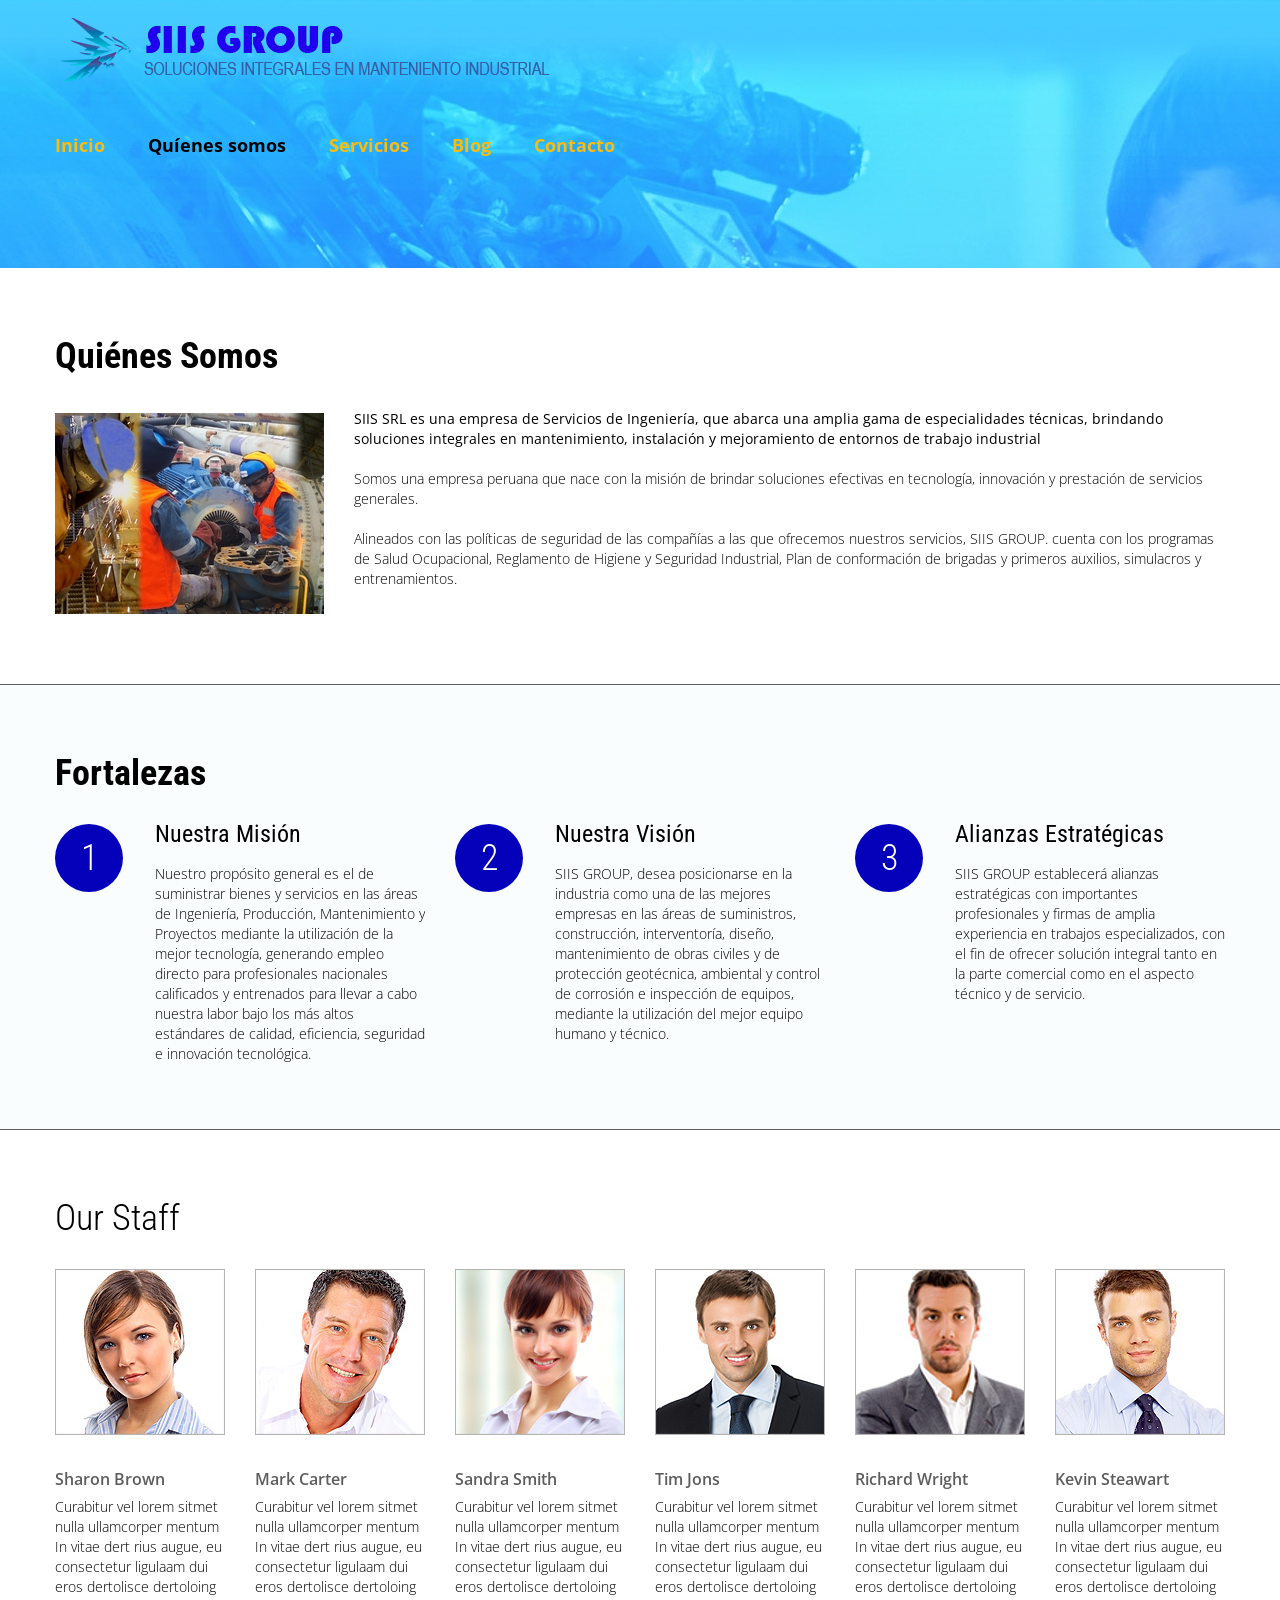
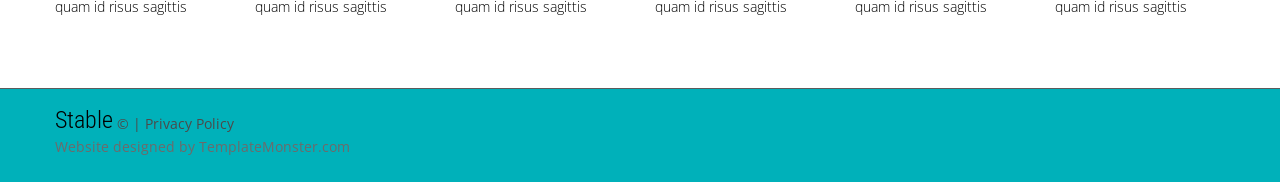
==== about.html @ 11488ed0 "Add files via upload" ====
<!DOCTYPE html>
<html lang="en">
<head>
<title>About</title>
<meta charset="utf-8">
<meta name="format-detection" content="telephone=no" />
<link rel="icon" href="images/favicon.ico">
<link rel="shortcut icon" href="images/favicon.ico" />
<link rel="stylesheet" href="css/style.css">
<script src="js/jquery.js"></script>
<script src="js/jquery-migrate-1.1.1.js"></script>
<script src="js/jquery.easing.1.3.js"></script>
<script src="js/script.js"></script> 
<script src="js/superfish.js"></script>
<script src="js/jquery.equalheights.js"></script>
<script src="js/jquery.mobilemenu.js"></script>
<script src="js/tmStickUp.js"></script>
<script src="js/jquery.ui.totop.js"></script>
<script>
 $(window).load(function(){
  $().UItoTop({ easingType: 'easeOutQuart' });
  $('#stuck_container').tmStickUp({});  
 }); 
</script>
<!--[if lt IE 8]>
 <div style=' clear: both; text-align:center; position: relative;'>
   <a href="http://windows.microsoft.com/en-US/internet-explorer/products/ie/home?ocid=ie6_countdown_bannercode">
     <img src="http://storage.ie6countdown.com/assets/100/images/banners/warning_bar_0000_us.jpg" border="0" height="42" width="820" alt="You are using an outdated browser. For a faster, safer browsing experience, upgrade for free today." />
   </a>
</div>
<![endif]-->
<!--[if lt IE 9]>
<script src="js/html5shiv.js"></script>
<link rel="stylesheet" media="screen" href="css/ie.css">
<![endif]-->
</head>
<body>
<!--==============================
              header
=================================-->
<header>
  <div class="container">
    <div class="row">
      <div class="grid_12 rel">
        <h1>
          <a href="index.html">
            <img src="images/logo.png" alt="Logo alt">
          </a>
        </h1>
      </div>
    </div>
  </div>
  <section id="stuck_container">
  <!--==============================
              Stuck menu
  =================================-->
    <div class="container">
      <div class="row">
        <div class="grid_12 ">
          <div class="navigation ">
            <nav>
              <ul class="sf-menu">
               <li><a href="index.html"><strong>Inicio</strong></a></li>
               <li class="current"><a href="about.html"><strong>Quíenes somos</strong></a></li>
               <li><a href="services.html"><strong>Servicios</strong></a></li>
               <li><a href="blog.html"><strong>Blog</strong></a></li>
               <li><a href="contacts.html"><strong>Contacto</strong></a></li>
             </ul>
            </nav>
            <div class="clear"></div>
          </div>       
         <div class="clear"></div>  
        </div>
     </div> 
    </div> 
  </section>
</header>
<!--=====================
          Content
======================-->
<section id="content"><div class="ic">More Website Templates @ TemplateMonster.com - July 28, 2014!</div>
  <div class="container">
    <div class="row">
      <div class="grid_12">
        <h3><strong>Quiénes Somos</strong></h3>
        <img src="images/page2_img.jpg" alt="" class="img_inner fleft">
        <div class="extra_wrapper">
          <p class="fwn"><a href="#">SIIS SRL es una empresa de Servicios de Ingeniería, que abarca una amplia gama de especialidades técnicas, brindando soluciones integrales en mantenimiento, instalación y mejoramiento de entornos de trabajo industrial </a></p>
          <p> Somos una empresa peruana que nace con la misión de brindar soluciones efectivas en tecnología, innovación y prestación de servicios generales. </p>
          <p>Alineados con las políticas de seguridad de las compañías a las que ofrecemos nuestros servicios, SIIS GROUP. cuenta con los programas de Salud Ocupacional, Reglamento de Higiene y Seguridad Industrial, Plan de conformación de brigadas y primeros auxilios, simulacros y entrenamientos.&nbsp;</p>
        </div>
      </div>
    </div>
  </div>
  <article class="content_gray offset__1">
    <div class="container">
      <div class="row">
        <div class="grid_12">
          <h3><strong>Fortalezas&nbsp;</strong></h3>
        </div>
        <div class="grid_4">
          <div class="block-3">
            <div class="count">1</div>
            <div class="extra_wrapper">
              <div class="text1"><a href="#">Nuestra Misión</a></div>
              Nuestro propósito general es el de suministrar bienes y servicios en las áreas de Ingeniería, Producción, Mantenimiento y Proyectos mediante la utilización de la mejor tecnología, generando empleo directo para profesionales nacionales calificados y entrenados para llevar a cabo nuestra labor bajo los más altos estándares de calidad, eficiencia, seguridad e innovación tecnológica. 
            </div>
          </div>
        </div>
        <div class="grid_4">
          <div class="block-3">
            <div class="count">2</div>
            <div class="extra_wrapper">
              <div class="text1"><a href="#"> Nuestra Visión</a></div>
              SIIS GROUP, desea posicionarse en la industria como una de las mejores empresas en las áreas de suministros, construcción, interventoría, diseño, mantenimiento de obras civiles y de protección geotécnica, ambiental y control de corrosión e inspección de equipos, mediante la utilización del mejor equipo humano y técnico.  
            </div>
          </div>
        </div>
        <div class="grid_4">
          <div class="block-3">
            <div class="count">3</div>
            <div class="extra_wrapper">
              <div class="text1"><a href="#">Alianzas Estratégicas&nbsp;</a></div>
              SIIS GROUP establecerá alianzas estratégicas con importantes profesionales y firmas de amplia experiencia en trabajos especializados, con el fin de ofrecer solución integral tanto en la parte comercial como en el aspecto técnico y de servicio. 
            </div>
          </div>
        </div>
      </div>
    </div>
  </article>
  <div class="container">
    <div class="row">
      <div class="grid_12">
        <h3>Our Staff</h3>
      </div>
      <div class="grid_2">
        <img src="images/page2_img1.jpg" alt="" class="bord_img">
        <div class="text2"><a href="#">Sharon Brown</a></div>Curabitur vel lorem sitmet nulla ullamcorper mentum In vitae dert rius augue, eu consectetur ligulaam dui eros dertolisce dertoloing quam id risus sagittis
      </div>
      <div class="grid_2">
        <img src="images/page2_img2.jpg" alt="" class="bord_img">
        <div class="text2"><a href="#">Mark Carter</a></div>Curabitur vel lorem sitmet nulla ullamcorper mentum In vitae dert rius augue, eu consectetur ligulaam dui eros dertolisce dertoloing quam id risus sagittis
      </div>
      <div class="grid_2">
        <img src="images/page2_img3.jpg" alt="" class="bord_img">
        <div class="text2"><a href="#">Sandra Smith</a></div>Curabitur vel lorem sitmet nulla ullamcorper mentum In vitae dert rius augue, eu consectetur ligulaam dui eros dertolisce dertoloing quam id risus sagittis
      </div>
      <div class="grid_2">
        <img src="images/page2_img4.jpg" alt="" class="bord_img">
        <div class="text2"><a href="#">Tim Jons</a></div>Curabitur vel lorem sitmet nulla ullamcorper mentum In vitae dert rius augue, eu consectetur ligulaam dui eros dertolisce dertoloing quam id risus sagittis
      </div>
      <div class="grid_2">
        <img src="images/page2_img5.jpg" alt="" class="bord_img">
        <div class="text2"><a href="#">Richard Wright</a></div>Curabitur vel lorem sitmet nulla ullamcorper mentum In vitae dert rius augue, eu consectetur ligulaam dui eros dertolisce dertoloing quam id risus sagittis
      </div>
      <div class="grid_2">
        <img src="images/page2_img6.jpg" alt="" class="bord_img">
        <div class="text2"><a href="#">Kevin Steawart</a></div>Curabitur vel lorem sitmet nulla ullamcorper mentum In vitae dert rius augue, eu consectetur ligulaam dui eros dertolisce dertoloing quam id risus sagittis
      </div>
    </div>
  </div>
</section>
<!--==============================
              footer
=================================-->
<footer id="footer">
  <div class="container">
    <div class="row">
      <div class="grid_12"> 
        <div class="copyright"><span class="brand">Stable</span> &copy; <span id="copyright-year"></span> | <a href="#">Privacy Policy</a>
          <div class="sub-copy">Website designed by <a href="http://www.templatemonster.com/" rel="nofollow">TemplateMonster.com</a></div>
        </div>
      </div>
    </div>
  </div>  
</footer>
<a href="#" id="toTop" class="fa fa-chevron-up"></a>
</body>
</html>
---- css/style.css ----
@import '../css/grid.css';
@import '../css/font-awesome.css';
@import url(//fonts.googleapis.com/css?family=Open+Sans:400);
@import url(//fonts.googleapis.com/css?family=Open+Sans:300);
@import url(//fonts.googleapis.com/css?family=Open+Sans:600);
@import url(//fonts.googleapis.com/css?family=Open+Sans:700);
@import url(//fonts.googleapis.com/css?family=Open+Sans:300italic);
@import url(//fonts.googleapis.com/css?family=Roboto+Condensed:400);
@import url(//fonts.googleapis.com/css?family=Roboto+Condensed:300);
.navigation {
  z-index: 999;
  position: relative;
  padding: 35px 0;
}
.navigation .sf-menu {
  z-index: 990;
  text-align: center;
  position: relative;
}
.navigation nav {
  position: relative;
  padding: 0;
}
.select-menu {
  display: none !important;
}
.sf-menu ul {
  position: absolute;
  top: -999px;
  display: none;
}
.sf-menu > li > ul > li {
  float: none;
  position: static;
}
.sf-menu > li {
  float: left;
  font-weight: 300;
  position: relative;
  font-size: 18px;
  line-height: 22px;
}
.sf-menu > li + li {
  margin-left: 43px;
}
.sf-menu > li + li:after {
  content: '';
  background: url(../images/menu_sep.png) 0 0 no-repeat;
  height: 5px;
  width: 5px;
  position: absolute;
  left: -20px;
  top: 10px;
}
.sf-menu > li > a {
    position: relative;
    color: #FBBC0E;
    text-align: center;
}
.sf-menu > li > a.sf-with-ul:after {
  content: '';
  position: absolute;
  width: 5px;
  bottom: 15px;
  left: 50%;
  bottom: -5px;
  pointer-events: none;
  z-index: 999;
  width: 0;
  height: 0;
  border-style: solid;
  border-width: 3px 3px 0 3px;
  border-color: #fff transparent transparent transparent;
}
.sf-menu > li.sfHover > a,
.sf-menu > li.current > a,
.sf-menu > li > a:hover {
    color: #000000;
}
/*==================================RESPONSIVE LAYOUTS===============================================*/
@media only screen and (max-width: 767px) {
  .navigation {
    float: none !important;
    padding: 10px 0px 10px !important;
    clear: both;
    margin: 0;
    width: auto;
    min-height: 0px;
  }
  .navigation nav {
    border: none !important;
    float: none !important;
    font: 12px/15px Arial, Helvetica, sans-serif;
    text-transform: uppercase;
    color: #927c67;
    margin: 0 auto;
    padding-left: 0 !important;
  }
  .navigation nav ul {
    border: none;
  }
  .sf-menu {
    display: none !important;
    float: none;
  }
  .select-menu {
    font: 12px/15px Arial, Helvetica, sans-serif;
    color: #202020;
    width: 100%;
    margin: 0 auto;
    float: none;
    outline: none;
    display: block !important;
    border: 2px solid #fff ;
  }
}
#stuck_container {
  -webkit-transition: all 0.4s ease;
  -moz-transition: all 0.4s ease;
  -ms-transition: all 0.4s ease;
  -o-transition: all 0.4s ease;
  transition: all 0.4s ease;
  z-index: 998 !important;
}
#stuck_container .isStuck {
  -webkit-transition: all 0.2s ease;
  -moz-transition: all 0.2s ease;
  -ms-transition: all 0.2s ease;
  -o-transition: all 0.2s ease;
  transition: all 0.2s ease;
}
#stuck_container .isStuck .menuBox {
  margin: 0;
  -webkit-transition: 0.4s ease;
  transition: 0.4s ease;
}
@media only screen and (min-width: 979px) {
  .isStuck {
    background-color: #000;
    box-shadow: 0 5px 5px rgba(0, 0, 0, 0.15);
  }
}
@media only screen and (max-width: 979px) {
  #stuck_container {
    position: relative !important;
    box-shadow: none;
  }
  .pseudoStickyBlock {
    height: 0 !important;
  }
}
html {
  width: 100%;
}
a[href^="tel:"] {
  color: inherit;
  text-decoration: none;
}
sss * {
  -webkit-text-size-adjust: none;
}
body {
    position: relative;
    background: #00b1ba;
    color: #000000;
    font: 300 14px/20px 'Open Sans', sans-serif;
}

.ic {
	border:0;
	float:right;
	background:#fff;
	color:#f00;
	width:50%;
	line-height:10px;
	font-size:10px;
	margin:-220% 0 0 0;
	overflow:hidden;
	padding:0
}

strong {
  font-weight: 700;
}
address {
  font-style: normal;
}
p {
  margin-bottom: 20px;
}
p.offset__1 {
  margin-bottom: 13px;
}
input,
textarea {
  border-radius: 0 !important;
  outline: none !important;
  -webkit-appearance: none;
}
img {
  max-width: 100%;
}
/****Heads****/
h1,
h2,
h3,
h4,
h5,
h6 {
  font-weight: 300;
  color: #000000;
  font-family: 'Roboto Condensed', sans-serif;
}
h2 {
    color: #2200EE;
    font-size: 55px;
    line-height: 72px;
    margin-top: -18px;
    margin-bottom: 32px;
}
.row .grid_5 h2 {
}
.row .grid_5 h2 {
}
.row .grid_5 h2 {
}
.row .grid_5 h2 {
}
.row .grid_5 h2 {
}





h2.head__1 {
  padding-top: 74px;
  font-size: 72px;
  margin-bottom: 26px;
  color: #000000;
}
h3 {
  font-size: 36px;
  line-height: 72px;
  padding-top: 52px;
  margin-bottom: 17px;
}
h3.head__1 {
  margin-bottom: 12px;
  padding-top: 15px;
}
h4 {
  font-size: 28px;
  line-height: 36px;
  font-weight: normal;
  padding-top: 60px;
  margin-bottom: 26px;
}
/****Lists****/
ul {
  padding: 0;
  margin: 0;
  list-style: none;
}
.list-1 {
  padding-top: 1px;
}
.list-1 li {
  color: #5e5d5d;
  position: relative;
  padding-left: 26px;
  font-weight: normal;
}
.list-1 li:after {
  top: 1px;
  color: #929191;
  content: '';
  font: 14px/20px 'FontAwesome';
  position: absolute;
  left: 0;
  top: 0;
}
.list-1 li + li {
  margin-top: 10px;
}
.cont_address {
  font-weight: normal;
  color: #5e5d5d;
}
.cont_address li + li {
  margin-top: 10px;
}
/****Links****/
a {
  text-decoration: none;
  color: inherit;
  outline: none;
  -webkit-transition: 0.5s ease;
  transition: 0.5s ease;
}
a:hover {
    color: #003EFF;
}
.link-1 {
  color: #464545;
  font-size: 22px;
  line-height: 36px;
  display: inline-block;
  margin-top: 4px;
  font: 22px/36px 'Roboto Condensed', sans-serif;
}
.btn {
  float: right;
  display: block;
  color: #ffffff;
  font: 20px/24px 'Roboto Condensed', sans-serif;
  padding: 5px 17px 6px;
  background-color: #00b1ba;
}
.btn:hover {
  background-color: #000000;
  color: #ffffff;
}
/****classes****/
.mb0 {
  margin-bottom: 0px !important;
}
.m0 {
  margin: 0 !important;
}
.pad0 {
  padding: 0 !important;
}
.img_inner {
  max-width: 100%;
  -webkit-box-sizing: border-box;
  -moz-box-sizing: border-box;
  box-sizing: border-box;
  margin-bottom: 10px;
  margin-top: 4px;
}
.img_inner.fleft {
  float: left;
  width: auto !important;
  margin-right: 30px;
  margin-bottom: 0px;
}
.img_inner.fleft.noresize {
  margin-right: 20px;
  margin-top: 5px;
}
.img_fright {
  position: relative;
  top: -1px;
  margin-left: 20px;
  float: right;
}
.oh {
  overflow: hidden;
}
.fwn {
  font-weight: normal;
}
.fright {
  float: right !important;
}
.upp {
  text-transform: uppercase;
}
.alright {
  text-align: right;
}
.ta__center {
  text-align: center;
}
.ta__left {
  text-align: left;
}
.td__underline {
  text-decoration: underline;
}
.fw_med {
  font-weight: 500;
}
.wrapper,
.extra_wrapper {
  overflow: hidden;
}
.clear {
  float: none !important;
  clear: both;
}
.oh {
  overflow: hidden;
}
.nowrap {
  white-space: nowrap;
}
.rel {
  position: relative;
}
/*header*/
header {
    color: #FBBC0E;
    display: block;
    position: relative;
    z-index: 999;
    padding: 18px 0 77px;
    background: url(../images/slide.jpg) center 0 no-repeat;
}
header .rel {
  z-index: 999;
}
header h1 {
  text-align: center;
  z-index: 999;
  float: left;
  margin-bottom: 10px;
}
header h1 a {
  display: block;
  overflow: hidden;
  font-size: 0;
  line-height: 0;
  -webkit-transition: 0s ease;
  transition: 0s ease;
}
header h1.stuck_head {
  opacity: 0;
}
.page1_header {
  font-weight: 300;
  font-size: 30px;
  line-height: 36px;
  padding-top: 13px;
}
.page1_header .banner {
  background-color: #088389;
  color: #ffffff;
  display: block;
  width: 50%;
  text-align: center;
  float: left;
  font-size: 18px;
  padding: 59px 0 14px;
}
.page1_header .banner .fa {
  margin-bottom: 27px;
  display: block;
  font-size: 72px;
  line-height: 48px;
}
.page1_header .banner:first-child + .banner {
  background-color: #00b1ba;
}
.page1_header .banner:first-child + .banner + .banner {
  background-color: #00b1ba;
}
.page1_header .banner + .banner + .banner {
  padding-top: 63px;
  padding-bottom: 13px;
}
.page1_header .banner.maxheight1 .fa {
  margin-bottom: 26px;
}
.page1_header .banner:hover {
  background-color: #000000 !important;
}
/****Content****/
#content {
  background-color: #fff;
  padding-bottom: 71px;
}
#content .content_gray {
  background-color: #fafdfe;
  border-top: 1px solid #5c5c5c;
  border-bottom: 1px solid #5c5c5c;
  padding-bottom: 65px;
}
#content .content_gray.offset__1 {
  margin-top: 70px;
}
#content .content_gray.offset__2 {
  margin-top: 71px;
}
#content .content_gray.offset__2 h3 {
  margin-bottom: 12px;
}
/****Non suppage set****/
.page1 header {
  border-bottom: 1px solid #fff;
  padding-bottom: 51px;
}
.page1 #content {
  padding-bottom: 68px;
}
.page1 h3 {
  padding-top: 52px;
  margin-bottom: 10px;
}
/****Blocks****/
.block-1 {
  font: 20px/30px 'Roboto Condensed', sans-serif;
  background-color: #088389;
  color: #ffffff;
  font-size: 20px;
  line-height: 30px;
  padding: 34px 0 18px;
}
.block-1 .support {
  margin-top: -13px;
  display: block;
}
.block-1 .support:hover {
  opacity: 0.4;
}
.block-1 .block-1_count {
  font-weight: 300;
  float: left;
  width: 100px;
  font-size: 72px;
  line-height: 58px;
}
.greet {
  padding: 0 70px 60px;
}
.greet p {
  font-size: 16px;
  margin-bottom: 22px;
}
.bq1 {
    position: relative;
    top: 3px;
    background-color: #f2f5f6;
    padding: 31px 57px 40px 58px;
    color: #000000;
}
.bq1 p {
    font-style: italic;
    margin-bottom: 11px;
}
.bq1 span {
  display: block;
  float: right;
  font-size: 16px;
  font-weight: 600;
}
.bq1 + .bq1 {
  margin-top: 56px;
}
.block-2 {
  overflow: hidden;
}
.block-2 + .block-2 {
  margin-top: 36px;
}
.block-2 + .block-2.offset__1 {
  margin-top: 62px;
}
.block-3 {
  margin-top: -2px;
}
.block-3 .count {
    background-color: #0500BA;
    color: #ffffff;
    width: 68px;
    height: 68px;
    text-align: center;
    float: left;
    margin-right: 32px;
    font: 300 36px/68px 'Roboto Condensed', sans-serif;
    border-radius: 500px;
}
.bord_img {
  margin-top: -2px;
  width: 100%;
  -webkit-box-sizing: border-box;
  -moz-box-sizing: border-box;
  box-sizing: border-box;
  margin-bottom: 34px;
  border: 1px solid #b6b3b3;
}
.blog {
  padding-top: 38px;
  overflow: hidden;
}
.blog .extra_wrapper {
  overflow: visible;
}
.blog time {
  margin-right: 32px;
  padding-top: 42px;
  float: left;
  text-align: center;
  display: block;
  font: 300 18px/24px 'Roboto Condensed', sans-serif;
}
.blog time .count {
  background-color: #00b1ba;
  color: #ffffff;
  width: 68px;
  height: 68px;
  display: block;
  text-align: center;
  font: 300 36px/67px 'Roboto Condensed', sans-serif;
  border-radius: 500px;
  margin-bottom: 10px;
}
.blog time strong {
  margin-bottom: 3px;
  font-weight: normal;
  display: block;
  font-size: 24px;
}
.blog p {
  overflow: hidden;
}
.blog p em {
  font-style: italic;
  display: block;
}
.blog .comment {
  display: block;
  float: right;
  margin-right: 20px;
  margin-top: -3px;
  font: 18px/24px 'Roboto Condensed', sans-serif;
}
.blog .comment .fa {
  margin-right: 7px;
  color: #00b1ba;
  margin-top: 1px;
  font-size: 30px;
  line-height: 22px;
}
.blog .link-1 {
  margin-top: 18px;
}
.blog + .blog {
  margin-top: 24px;
}
/****Separators****/
/****Text styles****/
.text1 {
  font: 24px/20px 'Roboto Condensed', sans-serif;
  margin-bottom: 20px;
}
.text2 {
  font-size: 16px;
  line-height: 20px;
  font-weight: 600;
  margin-bottom: 8px;
  color: #5e5d5d;
}
.text3 {
  font-size: 18px;
  line-height: 20px;
  display: block;
}
.color1 {
  color: #00b1ba;
}
.color1 a:hover,
a.color1:hover {
  color: #464545;
}
.color2 {
  color: #464545;
}
.color3 {
  color: #5e5d5d;
}
/****Map****/
.map {
  overflow: hidden;
  padding-top: 1px;
}
.map figure {
  position: relative;
  display: block;
  width: 100%;
  -webkit-box-sizing: border-box;
  -moz-box-sizing: border-box;
  box-sizing: border-box;
}
.map figure iframe {
  width: 100%;
  height: 399px;
  max-width: 100%;
}
.address1 {
  display: block;
  float: left;
}
.address1 + .address1 {
  margin-left: 70px;
}
.address1 dt {
  margin-bottom: 13px;
}
.address1 dd span {
  min-width: 144px;
  display: inline-block;
  text-align: left;
}
.address1 dd span.col1 {
  min-width: 0;
}
/**Footer**/
#footer {
  padding: 25px 0;
  border-top: 1px solid #5c5c5c;
}
#footer a:hover {
  color: #ffffff;
}
#footer .copyright {
  font-weight: normal;
  color: #4b4a4a;
}
#footer .copyright .brand {
  position: relative;
  top: -4px;
  color: #000000;
  font: 300 24px/20px 'Roboto Condensed', sans-serif;
}
#footer .copyright .sub-copy {
  padding-top: 3px;
  color: #6d6a6a;
}
#toTop {
  display: none;
  text-decoration: none;
  position: fixed;
  bottom: 40px;
  left: 51%;
  margin-left: 640px;
  overflow: hidden;
  border: none;
  background-color: #6b6b6b;
  color: #ffffff;
  width: 38px;
  height: 49px;
  font-size: 22px;
  line-height: 49px;
  text-align: center;
  z-index: 20;
  -webkit-transition: color 0.5s ease;
  transition: color 0.5s ease;
}
#toTop:hover {
  outline: none;
  color: #00b1ba;
}
/*==================================RESPONSIVE LAYOUTS===============================================*/
@media only screen and (max-width: 1199px) {
  .extra_wrapper {
    overflow: visible;
  }
  .banner {
    -webkit-box-sizing: border-box;
    -moz-box-sizing: border-box;
    box-sizing: border-box;
    padding-left: 10px !important;
    padding-right: 10px !important;
  }
  h2 {
    margin-top: 0;
  }
  h3 {
    font-size: 26px;
  }
  .text1 {
    font-size: 20px;
  }
  .page1 header {
    -webkit-background-size: auto 100% !important;
    background-size: auto 100% !important;
  }
  .comment {
    margin-left: 10px;
  }
}
@media only screen and (max-width: 979px) {
  .map figure,
  .map figure iframe,
  #form input,
  #form textarea,
  #form .success {
    width: 100% !important;
    float: none !important;
  }
  #form .success {
    -webkit-box-sizing: border-box;
    -moz-box-sizing: border-box;
    box-sizing: border-box;
  }
  .map figure {
    height: auto !important;
    margin-bottom: 15px;
  }
  .nowrap {
    white-space: normal;
  }
  .img_inner.fleft {
    margin-bottom: 20px;
  }
}
@media only screen and (max-width: 767px) {
  .fright {
    float: none !important;
  }
  #contact-form {
    padding-top: 30px;
  }
  .text2.color1 {
    margin-top: 30px;
  }
  .address1 + .address1 {
    margin-left: 60px;
  }
  .page1 header {
    padding-bottom: 45px;
  }
  .support {
    margin-top: 0 !important;
  }
  .block-1 .block-1_count {
    margin-bottom: 30px;
  }
  .banner {
    margin-bottom: 10px;
    font-size: 24px !important;
    float: none !important;
    width: 100% !important;
  }
  .greet {
    padding-left: 0;
    padding-right: 0;
  }
  .img_inner,
  .img_inner.fleft {
    width: 100% !important;
    float: none !important;
    margin-right: 0 !important;
    margin-bottom: 20px !important;
    margin-top: 30px;
  }
  .img_inner img,
  .img_inner.fleft img {
    width: 100%;
  }
  header {
    padding-top: 20px;
    padding-bottom: 10px;
  }
  header h1 {
    position: static !important;
    margin-bottom: 20px;
    float: none;
    left: 0;
    text-align: center;
  }
  header h1 a {
    margin: 0 auto;
    max-width: 90%;
    width: 100%;
    display: block;
  }
  header h1 a img {
    display: block;
    margin: 0 auto;
  }
  .map figure iframe {
    height: 300px;
  }
  .content .noresize {
    width: auto !important;
    float: left !important;
    margin-right: 20px !important;
    margin-top: 4px !important;
  }
  .none {
    clear: both;
  }
  .bord_img {
    margin-top: 40px;
  }
  .block-3 {
    margin-bottom: 30px;
  }
}
---- css/ie.css ----
/*.block1_count {
	behavior: url(js/PIE.htc);
	position: relative;
}*/

body {
	min-width: 1120px;
}

#form .invalid .error-message, 
#form .empty .empty-message {
	display: block;

}

#form .error-message, 
#form .empty-message {
	display: none;
}

.support:hover img  {
	filter:progid:DXImageTransform.Microsoft.Alpha(opacity=40);
}


#contact-form .contact-form-loader  {
	display: none;
}

#contact-form.loading .contact-form-loader  {
	display: block;
}
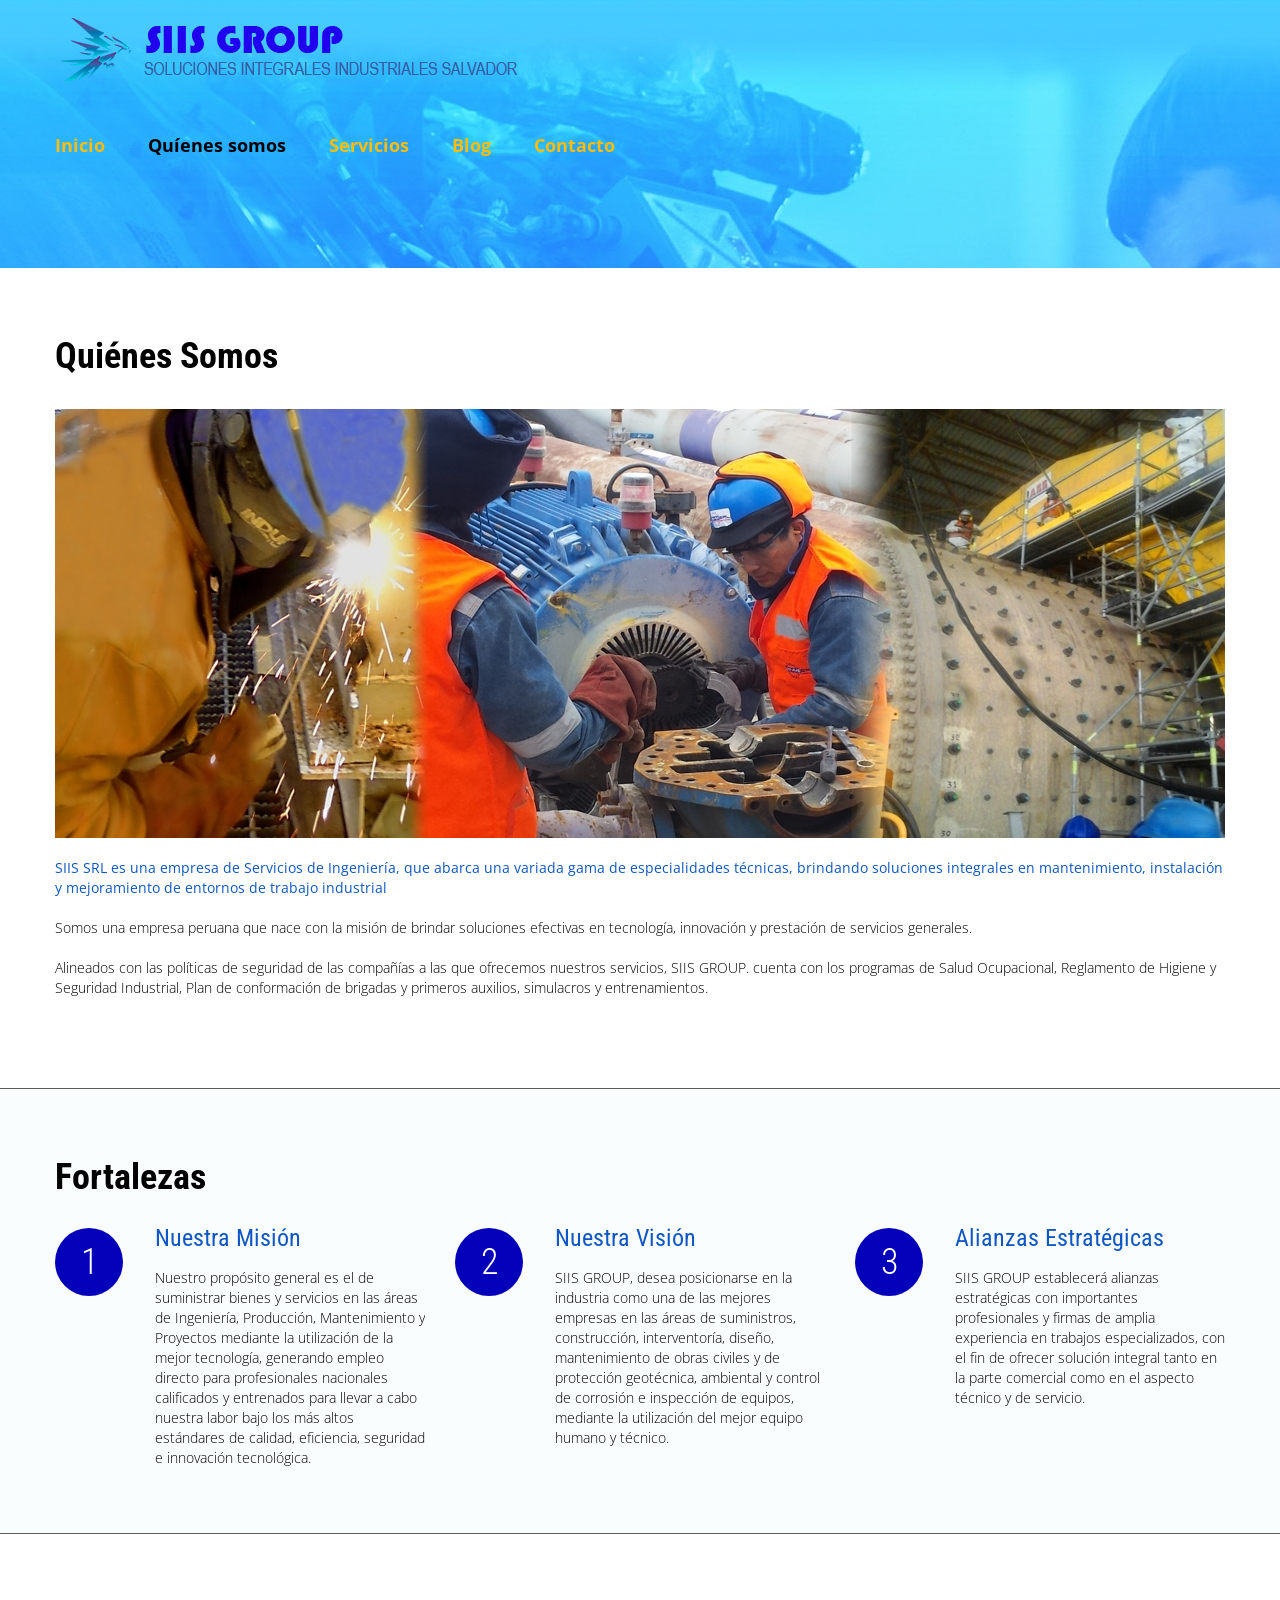
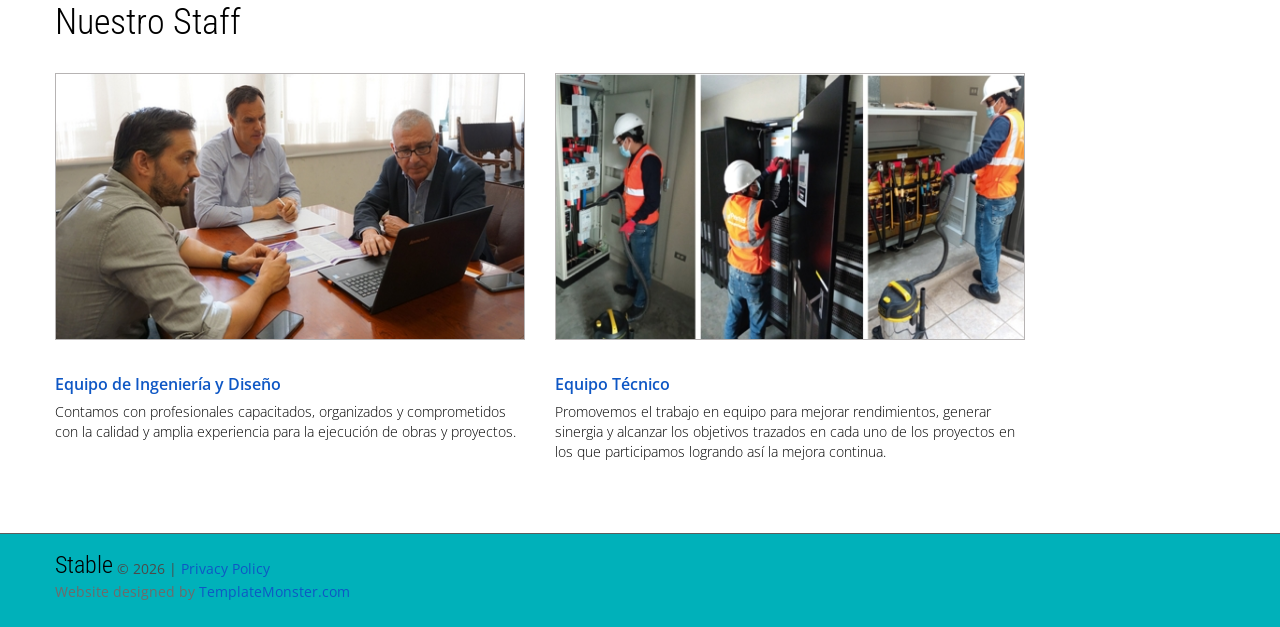
==== commit 23c17311: "Add files via upload" ====
--- a/about.html
+++ b/about.html
@@ -83,9 +83,9 @@
     <div class="row">
       <div class="grid_12">
         <h3><strong>Quiénes Somos</strong></h3>
-        <img src="images/page2_img.jpg" alt="" class="img_inner fleft">
         <div class="extra_wrapper">
-          <p class="fwn"><a href="#">SIIS SRL es una empresa de Servicios de Ingeniería, que abarca una amplia gama de especialidades técnicas, brindando soluciones integrales en mantenimiento, instalación y mejoramiento de entornos de trabajo industrial </a></p>
+          <p class="fwn"><img src="images/1583267687787.jpg" alt=""/></p>
+          <p class="fwn"><a href="#">SIIS SRL es una empresa de Servicios de Ingeniería, que abarca una variada gama de especialidades técnicas, brindando soluciones integrales en mantenimiento, instalación y mejoramiento de entornos de trabajo industrial </a></p>
           <p> Somos una empresa peruana que nace con la misión de brindar soluciones efectivas en tecnología, innovación y prestación de servicios generales. </p>
           <p>Alineados con las políticas de seguridad de las compañías a las que ofrecemos nuestros servicios, SIIS GROUP. cuenta con los programas de Salud Ocupacional, Reglamento de Higiene y Seguridad Industrial, Plan de conformación de brigadas y primeros auxilios, simulacros y entrenamientos.&nbsp;</p>
         </div>
@@ -131,33 +131,17 @@
   <div class="container">
     <div class="row">
       <div class="grid_12">
-        <h3>Our Staff</h3>
+        <h3>Nuestro Staff</h3>
       </div>
-      <div class="grid_2">
-        <img src="images/page2_img1.jpg" alt="" class="bord_img">
-        <div class="text2"><a href="#">Sharon Brown</a></div>Curabitur vel lorem sitmet nulla ullamcorper mentum In vitae dert rius augue, eu consectetur ligulaam dui eros dertolisce dertoloing quam id risus sagittis
-      </div>
-      <div class="grid_2">
-        <img src="images/page2_img2.jpg" alt="" class="bord_img">
-        <div class="text2"><a href="#">Mark Carter</a></div>Curabitur vel lorem sitmet nulla ullamcorper mentum In vitae dert rius augue, eu consectetur ligulaam dui eros dertolisce dertoloing quam id risus sagittis
-      </div>
-      <div class="grid_2">
-        <img src="images/page2_img3.jpg" alt="" class="bord_img">
-        <div class="text2"><a href="#">Sandra Smith</a></div>Curabitur vel lorem sitmet nulla ullamcorper mentum In vitae dert rius augue, eu consectetur ligulaam dui eros dertolisce dertoloing quam id risus sagittis
-      </div>
-      <div class="grid_2">
-        <img src="images/page2_img4.jpg" alt="" class="bord_img">
-        <div class="text2"><a href="#">Tim Jons</a></div>Curabitur vel lorem sitmet nulla ullamcorper mentum In vitae dert rius augue, eu consectetur ligulaam dui eros dertolisce dertoloing quam id risus sagittis
-      </div>
-      <div class="grid_2">
-        <img src="images/page2_img5.jpg" alt="" class="bord_img">
-        <div class="text2"><a href="#">Richard Wright</a></div>Curabitur vel lorem sitmet nulla ullamcorper mentum In vitae dert rius augue, eu consectetur ligulaam dui eros dertolisce dertoloing quam id risus sagittis
-      </div>
-      <div class="grid_2">
-        <img src="images/page2_img6.jpg" alt="" class="bord_img">
-        <div class="text2"><a href="#">Kevin Steawart</a></div>Curabitur vel lorem sitmet nulla ullamcorper mentum In vitae dert rius augue, eu consectetur ligulaam dui eros dertolisce dertoloing quam id risus sagittis
-      </div>
-    </div>
+      <div class="grid_5">
+        <img src="images/Reunion1.JPG" alt="" width="500" height="267" class="bord_img">
+        <div class="text2"><a href="#">Equipo de Ingeniería y Diseño</a></div>
+      Contamos con profesionales capacitados, organizados y comprometidos con la calidad y amplia experiencia para la ejecución de obras y proyectos.      </div>
+      <div class="grid_5">
+        <img src="images/Reunion2.jpg" alt="" height="267" class="bord_img">
+        <div class="text2"><a href="#">Equipo Técnico</a></div>
+      Promovemos el trabajo en equipo para mejorar rendimientos, generar sinergia y alcanzar los objetivos trazados en cada uno de los proyectos en los que participamos logrando así la mejora continua.      </div>
+</div>
   </div>
 </section>
 <!--==============================
--- a/css/style.css
+++ b/css/style.css
@@ -212,8 +212,8 @@
   font-family: 'Roboto Condensed', sans-serif;
 }
 h2 {
-    color: #2200EE;
-    font-size: 55px;
+    color: #000721;
+    font-size: 50px;
     line-height: 72px;
     margin-top: -18px;
     margin-bottom: 32px;
@@ -292,11 +292,11 @@
 }
 /****Links****/
 a {
-  text-decoration: none;
-  color: inherit;
-  outline: none;
-  -webkit-transition: 0.5s ease;
-  transition: 0.5s ease;
+    text-decoration: none;
+    color: #0E57C5;
+    outline: none;
+    -webkit-transition: 0.5s ease;
+    transition: 0.5s ease;
 }
 a:hover {
     color: #003EFF;
@@ -401,7 +401,7 @@
 }
 /*header*/
 header {
-    color: #FBBC0E;
+    color: #FFFFFF;
     display: block;
     position: relative;
     z-index: 999;
@@ -451,10 +451,10 @@
   line-height: 48px;
 }
 .page1_header .banner:first-child + .banner {
-  background-color: #00b1ba;
+    background-color: #FF9900;
 }
 .page1_header .banner:first-child + .banner + .banner {
-  background-color: #00b1ba;
+    background-color: #FF9900;
 }
 .page1_header .banner + .banner + .banner {
   padding-top: 63px;
@@ -500,12 +500,12 @@
 }
 /****Blocks****/
 .block-1 {
-  font: 20px/30px 'Roboto Condensed', sans-serif;
-  background-color: #088389;
-  color: #ffffff;
-  font-size: 20px;
-  line-height: 30px;
-  padding: 34px 0 18px;
+    font: 20px/30px 'Roboto Condensed', sans-serif;
+    background-color: #14406B;
+    color: #ffffff;
+    font-size: 20px;
+    line-height: 30px;
+    padding: 34px 0 18px;
 }
 .block-1 .support {
   margin-top: -13px;
@@ -525,19 +525,19 @@
   padding: 0 70px 60px;
 }
 .greet p {
-  font-size: 16px;
-  margin-bottom: 22px;
+    font-size: 20px;
+    margin-bottom: 22px;
 }
 .bq1 {
     position: relative;
     top: 3px;
     background-color: #f2f5f6;
-    padding: 31px 57px 40px 58px;
+    padding: 31px 31px 31px 31px;
     color: #000000;
 }
 .bq1 p {
     font-style: italic;
-    margin-bottom: 11px;
+    margin-bottom: 21px;
 }
 .bq1 span {
   display: block;
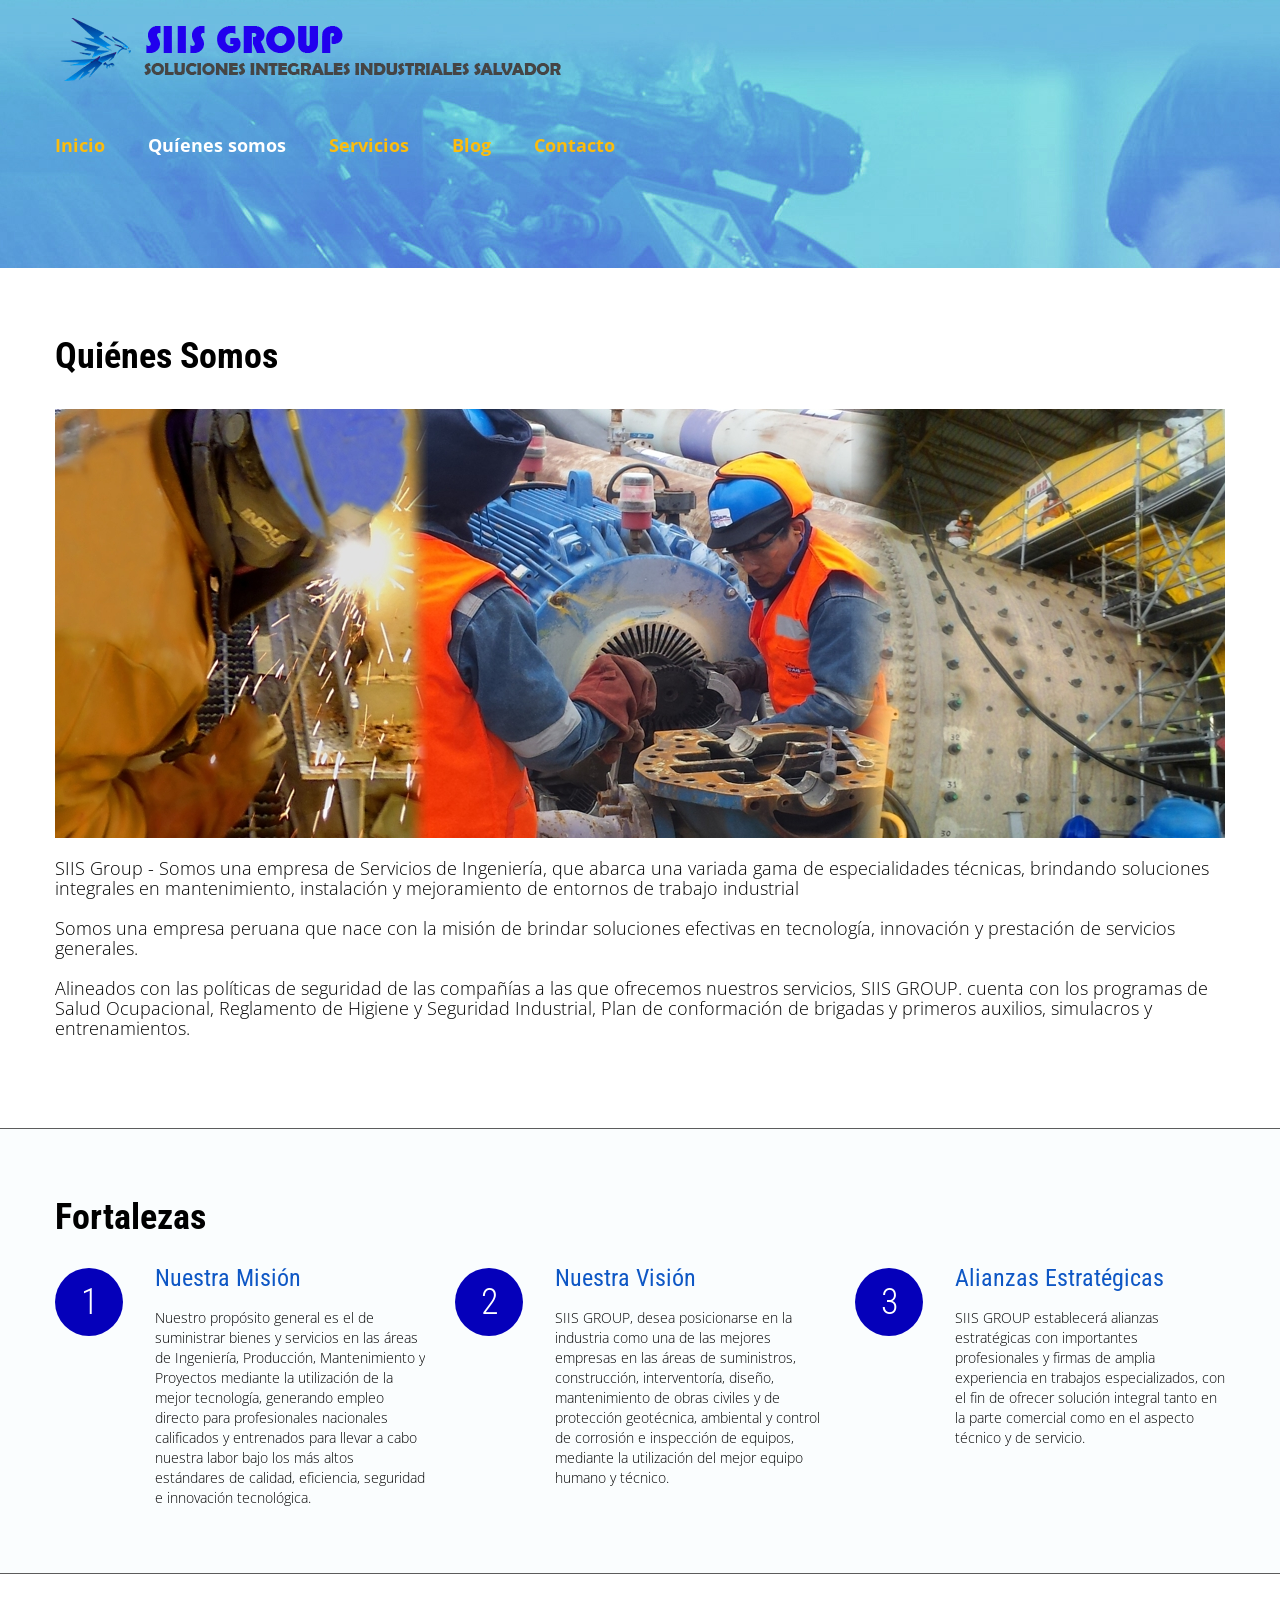
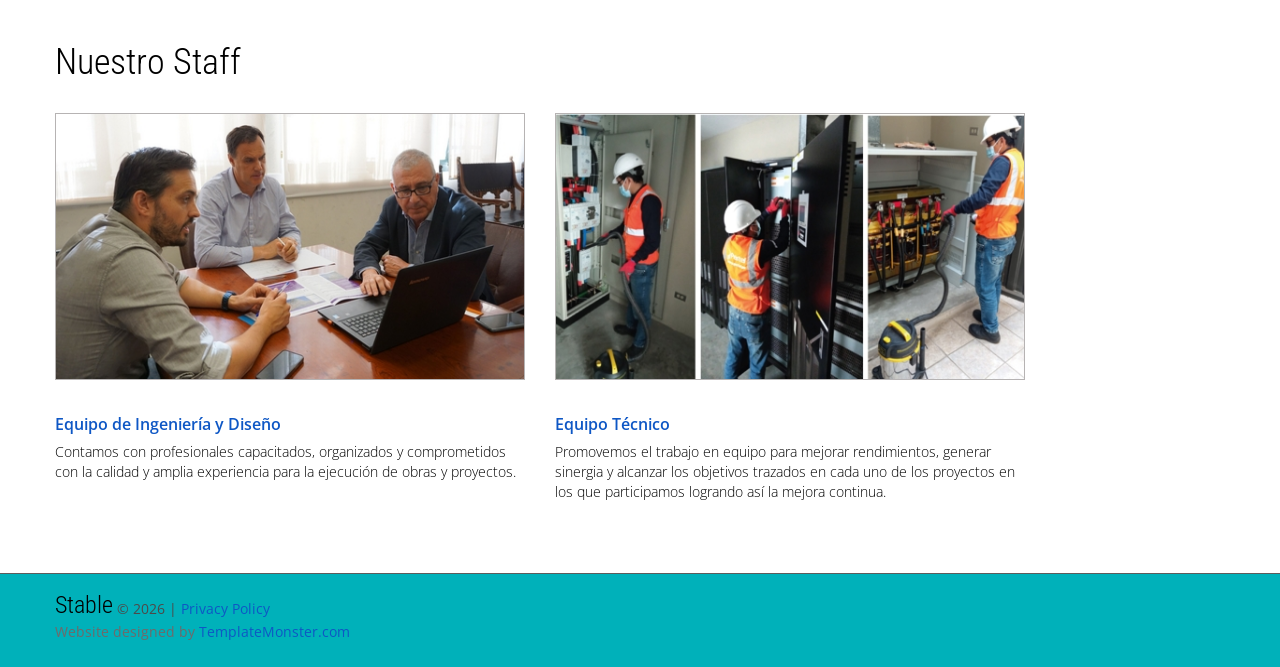
==== commit c4d8c60b: "Add files via upload" ====
--- a/about.html
+++ b/about.html
@@ -1,7 +1,7 @@
 <!DOCTYPE html>
 <html lang="en">
 <head>
-<title>About</title>
+<title>SIISGROUP-Nosotros</title>
 <meta charset="utf-8">
 <meta name="format-detection" content="telephone=no" />
 <link rel="icon" href="images/favicon.ico">
@@ -85,7 +85,7 @@
         <h3><strong>Quiénes Somos</strong></h3>
         <div class="extra_wrapper">
           <p class="fwn"><img src="images/1583267687787.jpg" alt=""/></p>
-          <p class="fwn"><a href="#">SIIS SRL es una empresa de Servicios de Ingeniería, que abarca una variada gama de especialidades técnicas, brindando soluciones integrales en mantenimiento, instalación y mejoramiento de entornos de trabajo industrial </a></p>
+          <p>SIIS Group - Somos una empresa de Servicios de Ingeniería, que abarca una variada gama de especialidades técnicas, brindando soluciones integrales en mantenimiento, instalación y mejoramiento de entornos de trabajo industrial </p>
           <p> Somos una empresa peruana que nace con la misión de brindar soluciones efectivas en tecnología, innovación y prestación de servicios generales. </p>
           <p>Alineados con las políticas de seguridad de las compañías a las que ofrecemos nuestros servicios, SIIS GROUP. cuenta con los programas de Salud Ocupacional, Reglamento de Higiene y Seguridad Industrial, Plan de conformación de brigadas y primeros auxilios, simulacros y entrenamientos.&nbsp;</p>
         </div>
--- a/css/style.css
+++ b/css/style.css
@@ -75,7 +75,7 @@
 .sf-menu > li.sfHover > a,
 .sf-menu > li.current > a,
 .sf-menu > li > a:hover {
-    color: #000000;
+    color: #FFFFFF;
 }
 /*==================================RESPONSIVE LAYOUTS===============================================*/
 @media only screen and (max-width: 767px) {
@@ -186,7 +186,9 @@
   font-style: normal;
 }
 p {
-  margin-bottom: 20px;
+    margin-bottom: 20px;
+    color: #000000;
+    font-size: large;
 }
 p.offset__1 {
   margin-bottom: 13px;
@@ -234,10 +236,15 @@
 
 
 h2.head__1 {
-  padding-top: 74px;
-  font-size: 72px;
-  margin-bottom: 26px;
-  color: #000000;
+    padding-top: 74px;
+    font-size: 34px;
+    margin-bottom: 26px;
+    color: #000000;
+    text-align: center;
+    text-decoration: none;
+    text-shadow: 1px 1px;
+    width: 970px;
+    min-width: 970px;
 }
 h3 {
   font-size: 36px;
@@ -340,10 +347,14 @@
   margin-top: 4px;
 }
 .img_inner.fleft {
-  float: left;
-  width: auto !important;
-  margin-right: 30px;
-  margin-bottom: 0px;
+    float: left;
+    width: auto !important;
+    margin-right: 30px;
+    margin-bottom: 0px;
+    -webkit-box-sizing: border-box;
+    -moz-box-sizing: border-box;
+    box-sizing: border-box;
+    border: 1px solid #0D146A;
 }
 .img_inner.fleft.noresize {
   margin-right: 20px;
@@ -371,7 +382,8 @@
   text-align: right;
 }
 .ta__center {
-  text-align: center;
+    text-align: center;
+    width: 0px;
 }
 .ta__left {
   text-align: left;
@@ -435,14 +447,14 @@
   padding-top: 13px;
 }
 .page1_header .banner {
-  background-color: #088389;
-  color: #ffffff;
-  display: block;
-  width: 50%;
-  text-align: center;
-  float: left;
-  font-size: 18px;
-  padding: 59px 0 14px;
+    background-color: #002060;
+    color: #ffffff;
+    display: block;
+    width: 50%;
+    text-align: center;
+    float: left;
+    font-size: 18px;
+    padding: 59px 0 14px;
 }
 .page1_header .banner .fa {
   margin-bottom: 27px;
@@ -451,10 +463,10 @@
   line-height: 48px;
 }
 .page1_header .banner:first-child + .banner {
-    background-color: #FF9900;
+    background-color: #1F60A0;
 }
 .page1_header .banner:first-child + .banner + .banner {
-    background-color: #FF9900;
+    background-color: #1F60A0;
 }
 .page1_header .banner + .banner + .banner {
   padding-top: 63px;
@@ -464,7 +476,7 @@
   margin-bottom: 26px;
 }
 .page1_header .banner:hover {
-  background-color: #000000 !important;
+    background-color: #000000 !important;
 }
 /****Content****/
 #content {
@@ -527,6 +539,9 @@
 .greet p {
     font-size: 20px;
     margin-bottom: 22px;
+    width: 970px;
+    min-width: 970px;
+    text-shadow: 0px 0px;
 }
 .bq1 {
     position: relative;
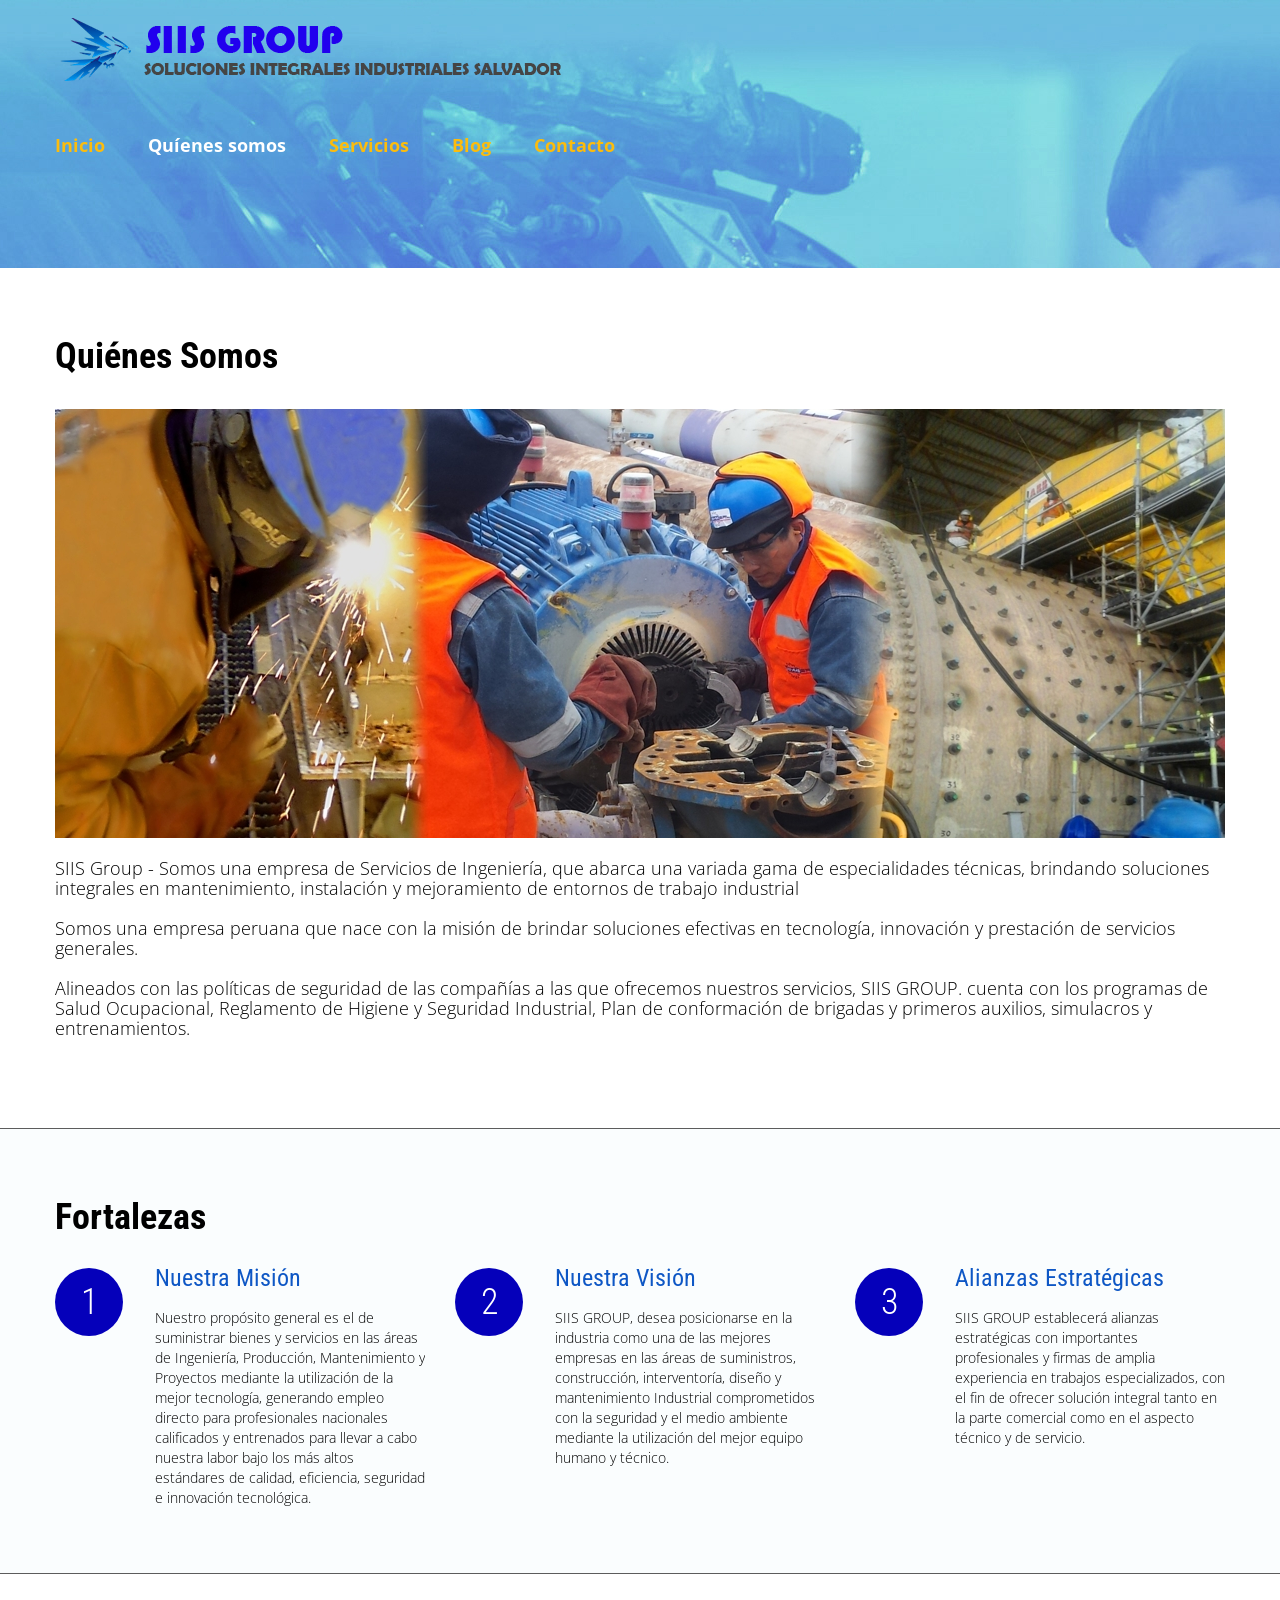
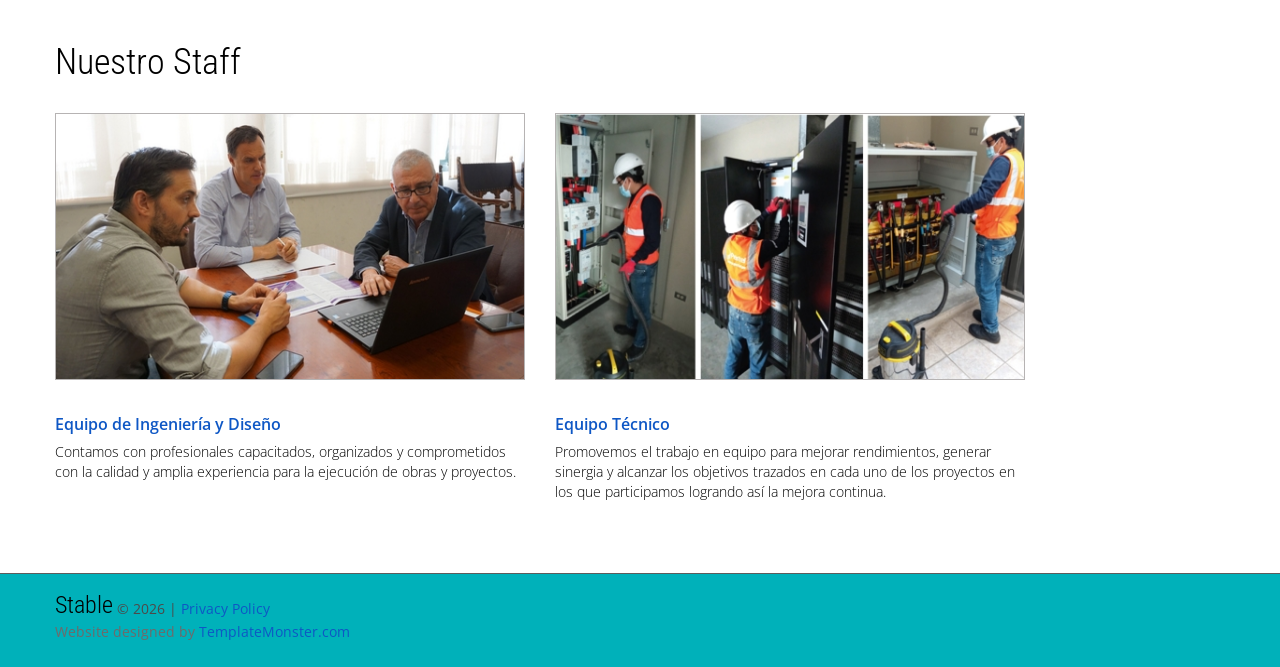
==== commit 7af47135: "Add files via upload" ====
--- a/about.html
+++ b/about.html
@@ -112,8 +112,7 @@
             <div class="count">2</div>
             <div class="extra_wrapper">
               <div class="text1"><a href="#"> Nuestra Visión</a></div>
-              SIIS GROUP, desea posicionarse en la industria como una de las mejores empresas en las áreas de suministros, construcción, interventoría, diseño, mantenimiento de obras civiles y de protección geotécnica, ambiental y control de corrosión e inspección de equipos, mediante la utilización del mejor equipo humano y técnico.  
-            </div>
+            SIIS GROUP, desea posicionarse en la industria como una de las mejores empresas en las áreas de suministros, construcción, interventoría, diseño y mantenimiento Industrial comprometidos con la seguridad y el medio ambiente mediante la utilización del mejor equipo humano y técnico. &nbsp; &nbsp; &nbsp; &nbsp; &nbsp; &nbsp; &nbsp; &nbsp; &nbsp;&nbsp;</div>
           </div>
         </div>
         <div class="grid_4">
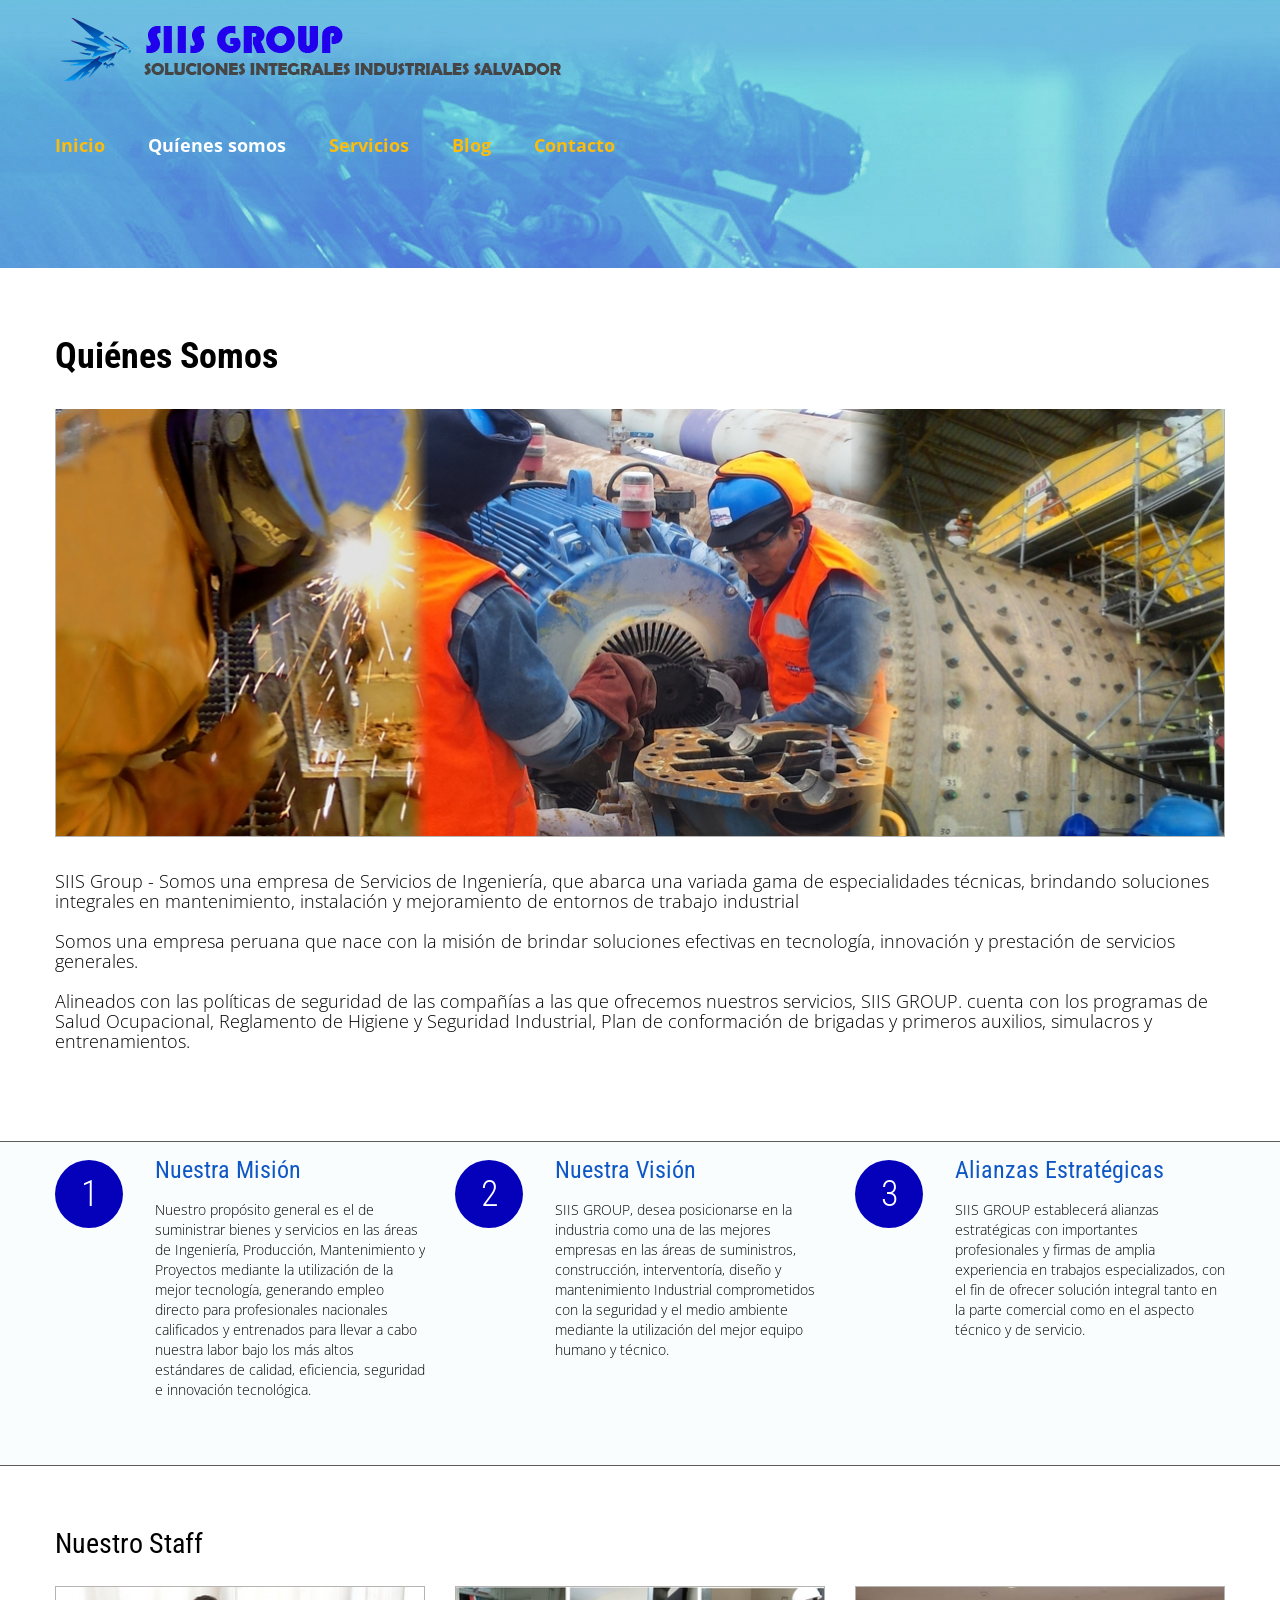
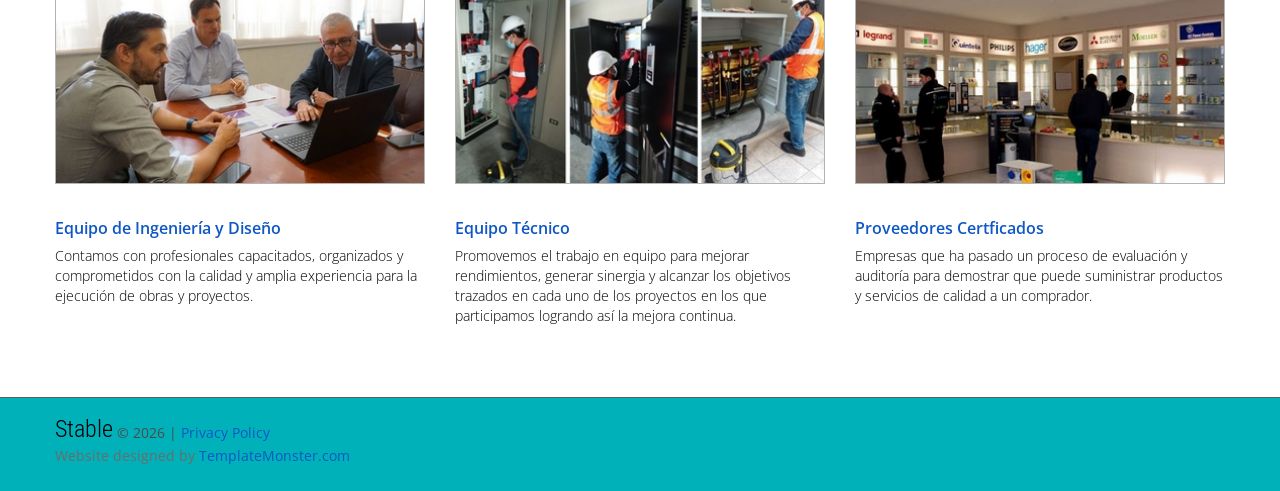
==== commit ea4d8182: "Add files via upload" ====
--- a/about.html
+++ b/about.html
@@ -84,7 +84,8 @@
       <div class="grid_12">
         <h3><strong>Quiénes Somos</strong></h3>
         <div class="extra_wrapper">
-          <p class="fwn"><img src="images/1583267687787.jpg" alt=""/></p>
+          <img src="images/1583267687787.jpg" alt="" width="300" class="bord_img">
+          
           <p>SIIS Group - Somos una empresa de Servicios de Ingeniería, que abarca una variada gama de especialidades técnicas, brindando soluciones integrales en mantenimiento, instalación y mejoramiento de entornos de trabajo industrial </p>
           <p> Somos una empresa peruana que nace con la misión de brindar soluciones efectivas en tecnología, innovación y prestación de servicios generales. </p>
           <p>Alineados con las políticas de seguridad de las compañías a las que ofrecemos nuestros servicios, SIIS GROUP. cuenta con los programas de Salud Ocupacional, Reglamento de Higiene y Seguridad Industrial, Plan de conformación de brigadas y primeros auxilios, simulacros y entrenamientos.&nbsp;</p>
@@ -96,7 +97,7 @@
     <div class="container">
       <div class="row">
         <div class="grid_12">
-          <h3><strong>Fortalezas&nbsp;</strong></h3>
+          <h5>&nbsp;</h5>
         </div>
         <div class="grid_4">
           <div class="block-3">
@@ -130,17 +131,20 @@
   <div class="container">
     <div class="row">
       <div class="grid_12">
-        <h3>Nuestro Staff</h3>
+        <h4>Nuestro Staff</h4>
       </div>
-      <div class="grid_5">
-        <img src="images/Reunion1.JPG" alt="" width="500" height="267" class="bord_img">
+      <div class="grid_4">
+        <img src="images/Reunion1.JPG" alt="" class="bord_img">
         <div class="text2"><a href="#">Equipo de Ingeniería y Diseño</a></div>
       Contamos con profesionales capacitados, organizados y comprometidos con la calidad y amplia experiencia para la ejecución de obras y proyectos.      </div>
-      <div class="grid_5">
-        <img src="images/Reunion2.jpg" alt="" height="267" class="bord_img">
+      <div class="grid_4">
+        <img src="images/Reunion2.jpg" alt="" class="bord_img">
         <div class="text2"><a href="#">Equipo Técnico</a></div>
       Promovemos el trabajo en equipo para mejorar rendimientos, generar sinergia y alcanzar los objetivos trazados en cada uno de los proyectos en los que participamos logrando así la mejora continua.      </div>
-</div>
+      <div class="grid_4"> <img src="images/tienda.jpg" alt="" class="bord_img">
+        <div class="text2"><a href="#">Proveedores Certficados</a></div>
+        Empresas que ha pasado un proceso de evaluación y auditoría para demostrar que puede suministrar productos y servicios de calidad a un comprador.</div>
+    </div>
   </div>
 </section>
 <!--==============================
--- a/css/style.css
+++ b/css/style.css
@@ -200,7 +200,7 @@
   -webkit-appearance: none;
 }
 img {
-  max-width: 100%;
+
 }
 /****Heads****/
 h1,
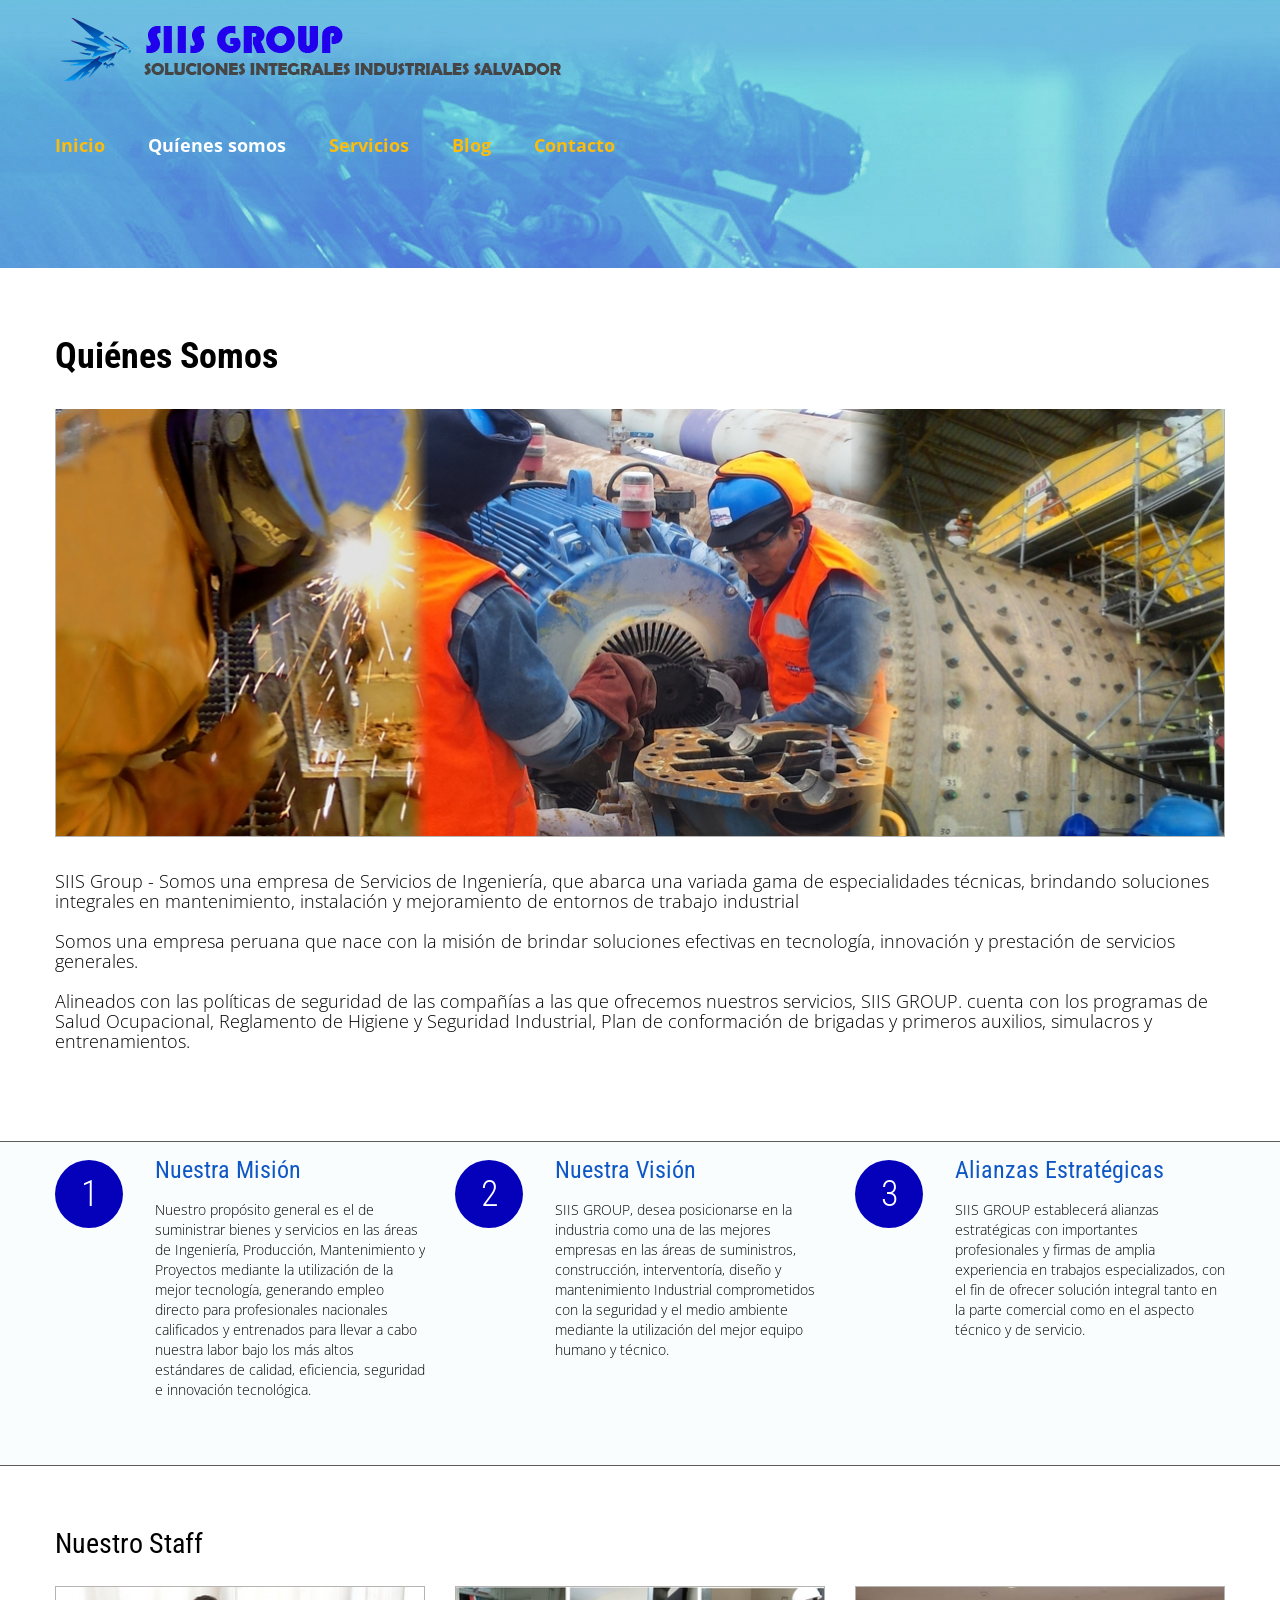
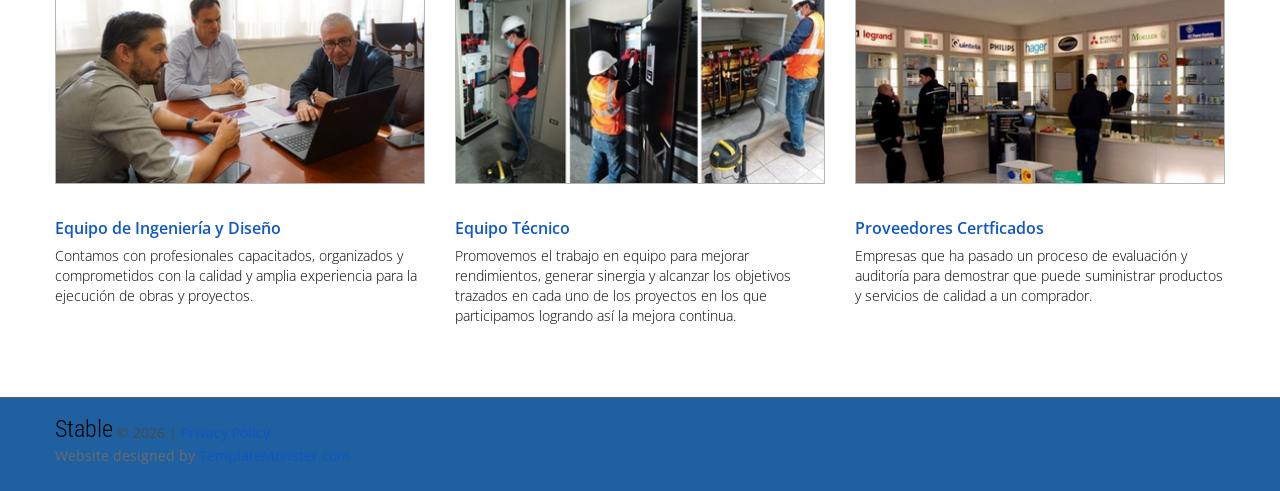
==== commit 717a9563: "Add files via upload" ====
--- a/about.html
+++ b/about.html
@@ -1,5 +1,5 @@
 <!DOCTYPE html>
-<html lang="en">
+<html lang="es">
 <head>
 <title>SIISGROUP-Nosotros</title>
 <meta charset="utf-8">
@@ -7,6 +7,11 @@
 <link rel="icon" href="images/favicon.ico">
 <link rel="shortcut icon" href="images/favicon.ico" />
 <link rel="stylesheet" href="css/style.css">
+<style type="text/css">
+body {
+    background-color: #1F60A0;
+}
+</style>
 <script src="js/jquery.js"></script>
 <script src="js/jquery-migrate-1.1.1.js"></script>
 <script src="js/jquery.easing.1.3.js"></script>
